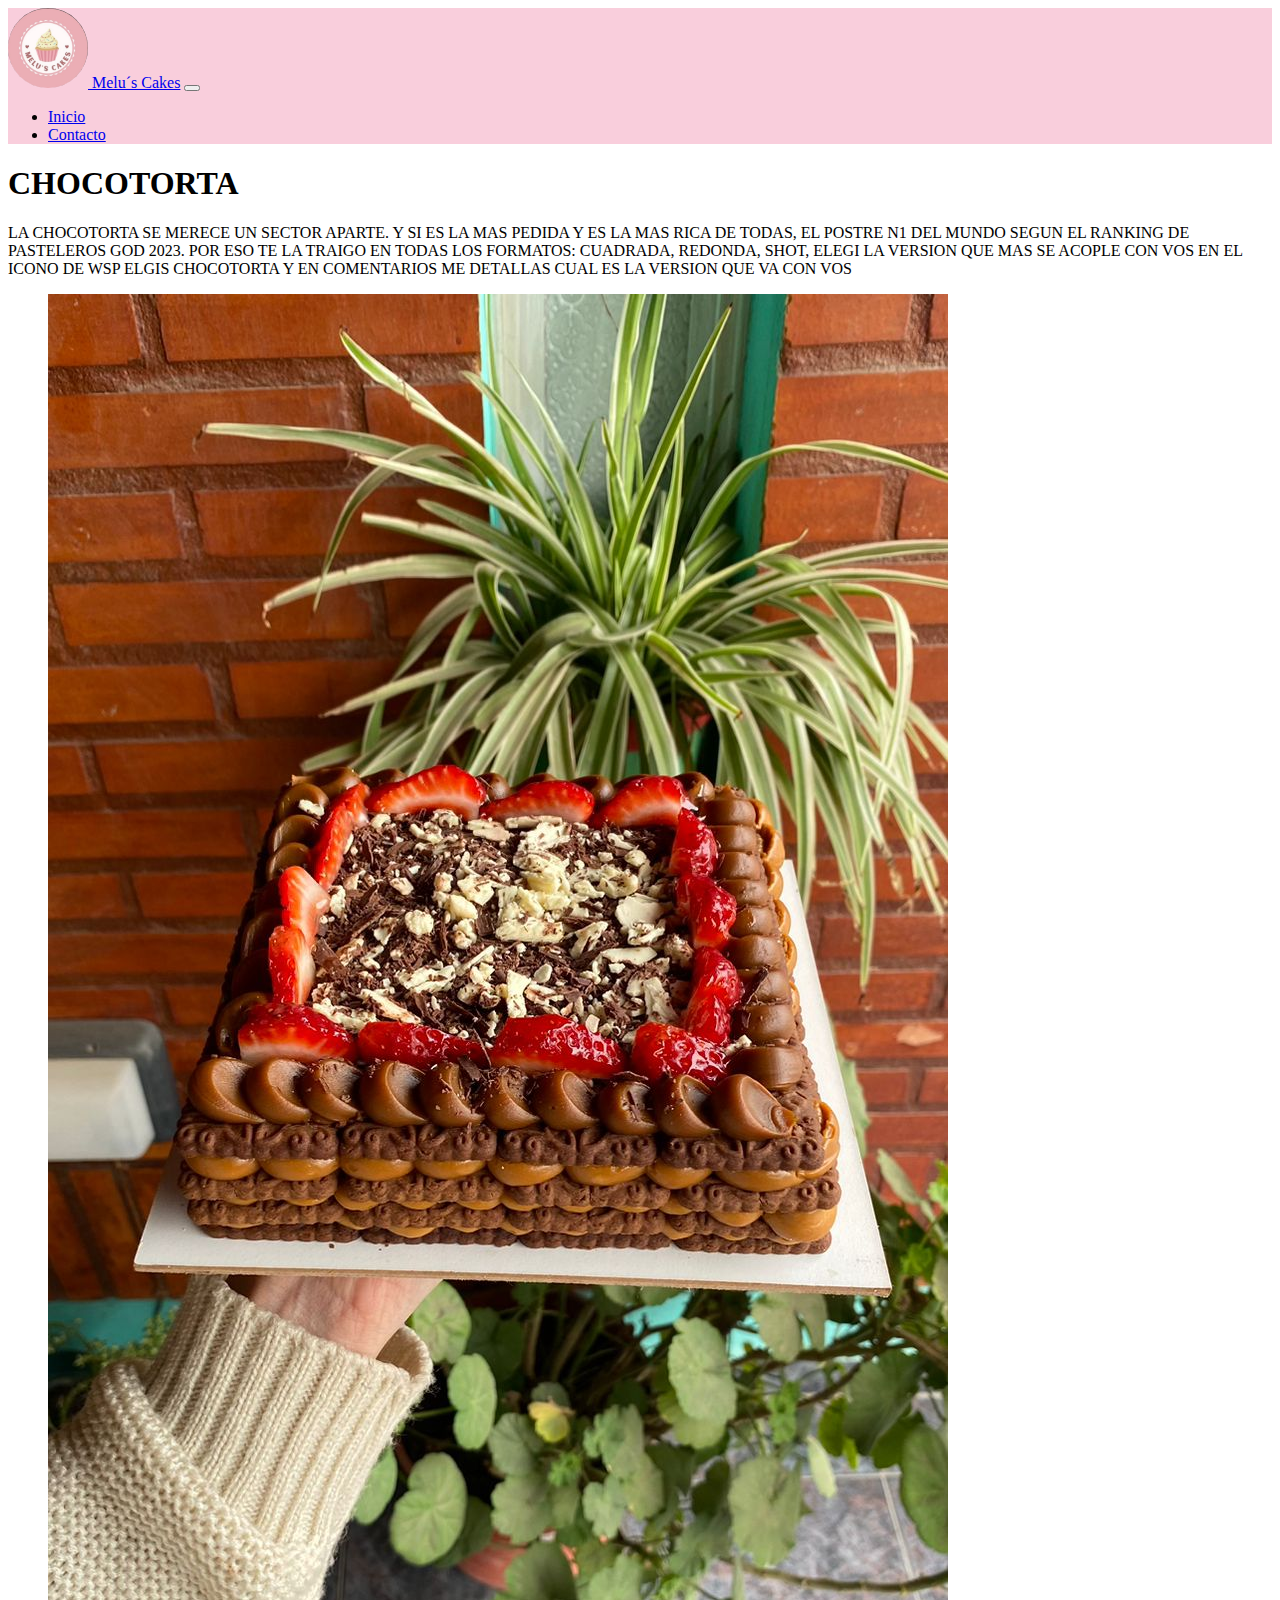
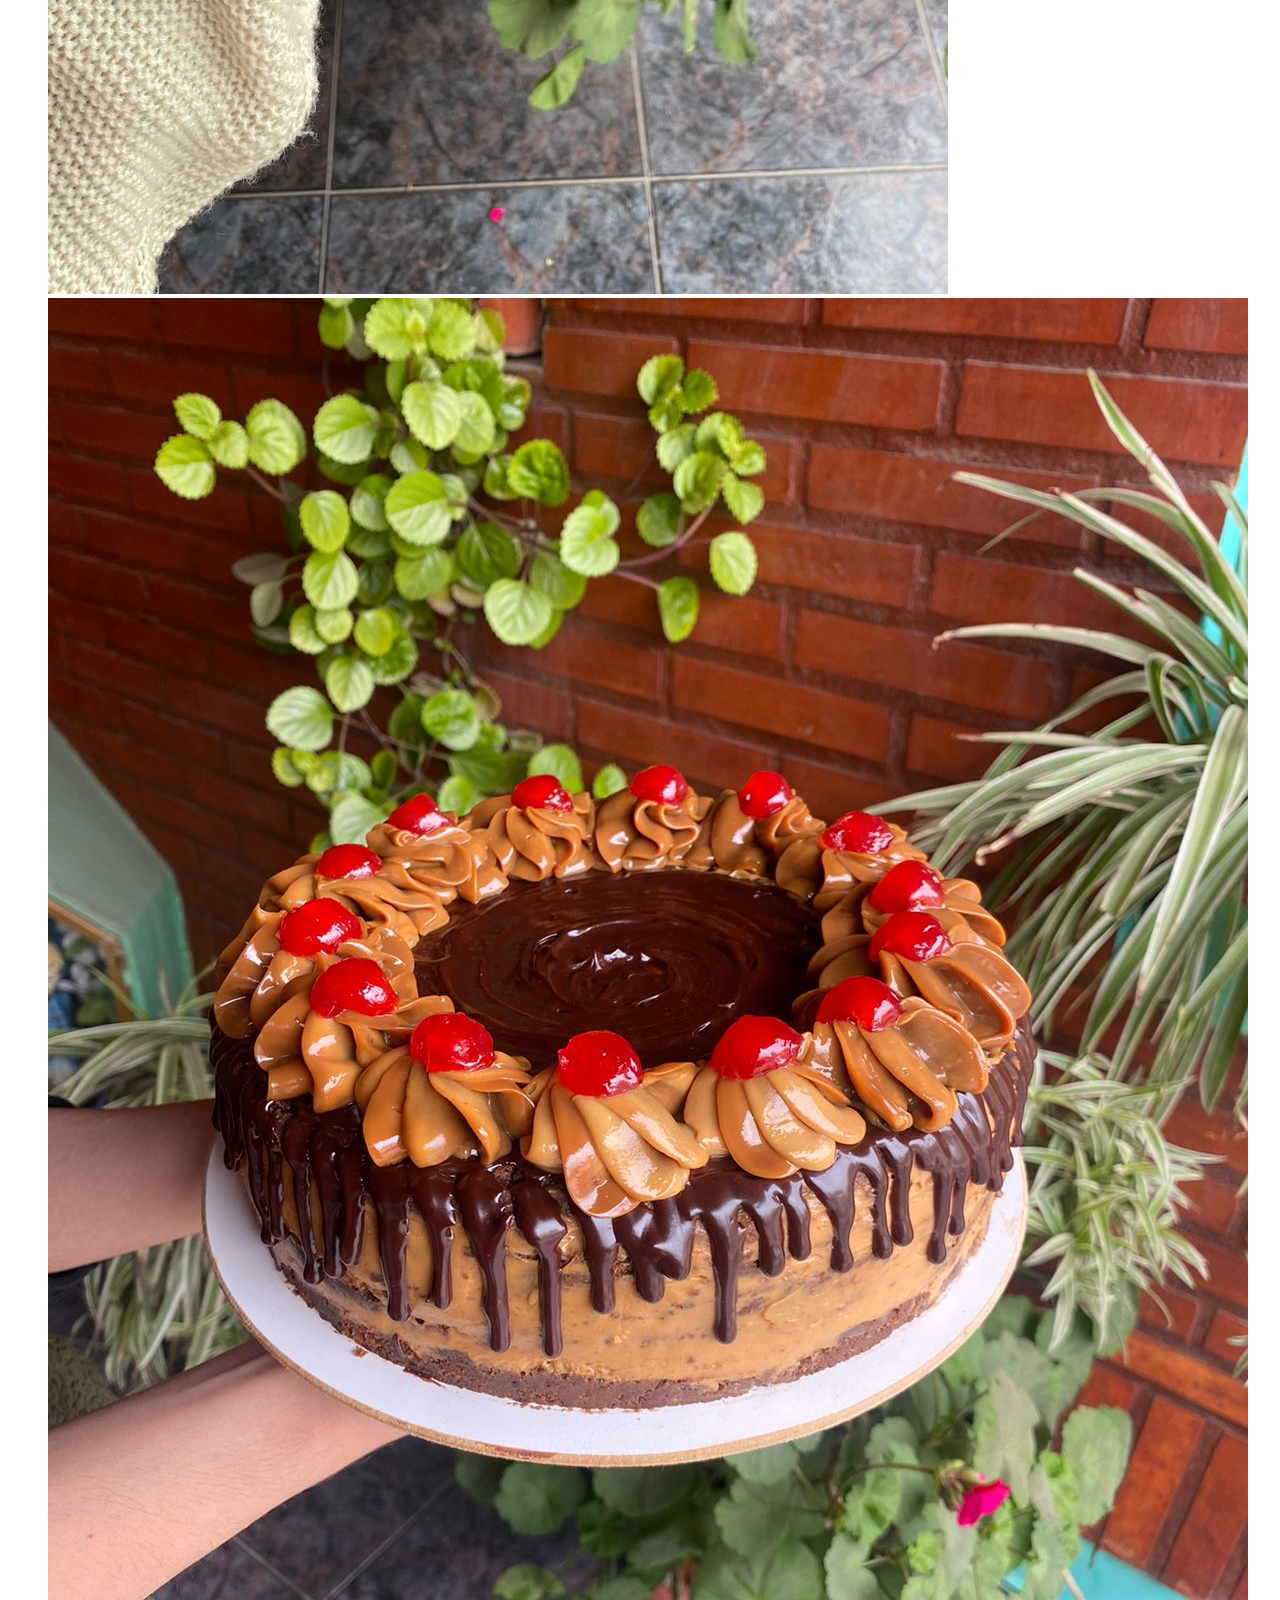
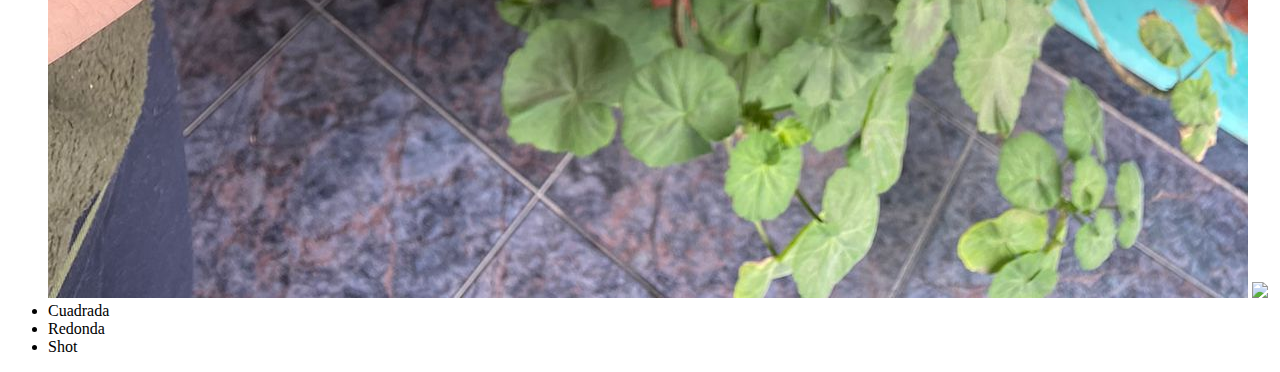
==== HTML/chocotorta.html @ 376d1dde "Contacto listo" ====
<!DOCTYPE html>
<html lang="en">
<head>
    <meta charset="UTF-8">
    <meta name="viewport" content="width=device-width, initial-scale=1.0">
    <title>Chocotorta</title>
    <link href="https://cdn.jsdelivr.net/npm/bootstrap@5.1.3/dist/css/bootstrap.min.css" rel="stylesheet" integrity="sha384-1BmE4kWBq78iYhFldvKuhfTAU6auU8tT94WrHftjDbrCEXSU1oBoqyl2QvZ6jIW3" crossorigin="anonymous">
    <script src="https://cdn.jsdelivr.net/npm/bootstrap@5.1.3/dist/js/bootstrap.bundle.min.js" integrity="sha384-ka7Sk0Gln4gmtz2MlQnikT1wXgYsOg+OMhuP+IlRH9sENBO0LRn5q+8nbTov4+1p" crossorigin="anonymous"></script>
    <link rel="stylesheet" href="/estilos/estilos.css" />

</head>
<header>
    <nav class="navbar navbar-expand-lg navbar-light colornav">
        <div class="container">
            <a class="navbar-brand" href="/index.html"> <img src="/imagenes/logo.jpg" class="logo"> Melu´s Cakes</a>
            <button class="navbar-toggler" type="button" data-bs-toggle="collapse" data-bs-target="#navbarNav" aria-controls="navbarNav" aria-expanded="false" aria-label="Toggle navigation">
            <span class="navbar-toggler-icon"></span>
            </button>
            <div class="collapse navbar-collapse" id="navbarNav">
                <ul class="navbar-nav">
                    <li class="nav-item">
                        <a class="nav-link active" aria-current="page" href="index.html">Inicio</a>
                    </li>
                    <li class="nav-item">
                        <a class="nav-link" href="contacto.html">Contacto</a>
                    </li>                
                </ul>
            </div>
        </div>
    </nav>
</header>
<body>
    <h1>CHOCOTORTA</h1>
    <p>LA CHOCOTORTA SE MERECE UN SECTOR APARTE. Y SI ES LA MAS PEDIDA Y ES LA MAS RICA DE TODAS, EL POSTRE N1 DEL MUNDO SEGUN EL RANKING DE PASTELEROS GOD 2023. POR ESO TE LA TRAIGO EN TODAS LOS FORMATOS: CUADRADA, REDONDA, SHOT, ELEGI LA VERSION QUE MAS SE ACOPLE CON VOS EN EL ICONO DE WSP ELGIS CHOCOTORTA Y EN COMENTARIOS ME DETALLAS CUAL ES LA VERSION QUE VA CON VOS
    </p>    
</body>
<footer>
    <nav>
        <ul>
            <img src="/imagenes/chocotorta cuadrada.jpg">
            <img src="/imagenes/chocotorta redonda.jpg">
            <img src="https://i.pinimg.com/originals/d0/c9/06/d0c906f4e60ee30c376d7b71e659b75f.jpg">

            <li><a>Cuadrada</a></li>     
            <li><a>Redonda</a></li>
            <li><a>Shot</a></li>
        </ul>
    </nav>
</footer>
</html>
---- estilos/estilos.css ----
.logo {
    width: 80px;
    border-radius: 50%;
}

.colornav {
    background-color: rgba(247, 186, 206, 0.712);
}

.fondo {
    background-image: url("/imagenes/fondo.png");
}
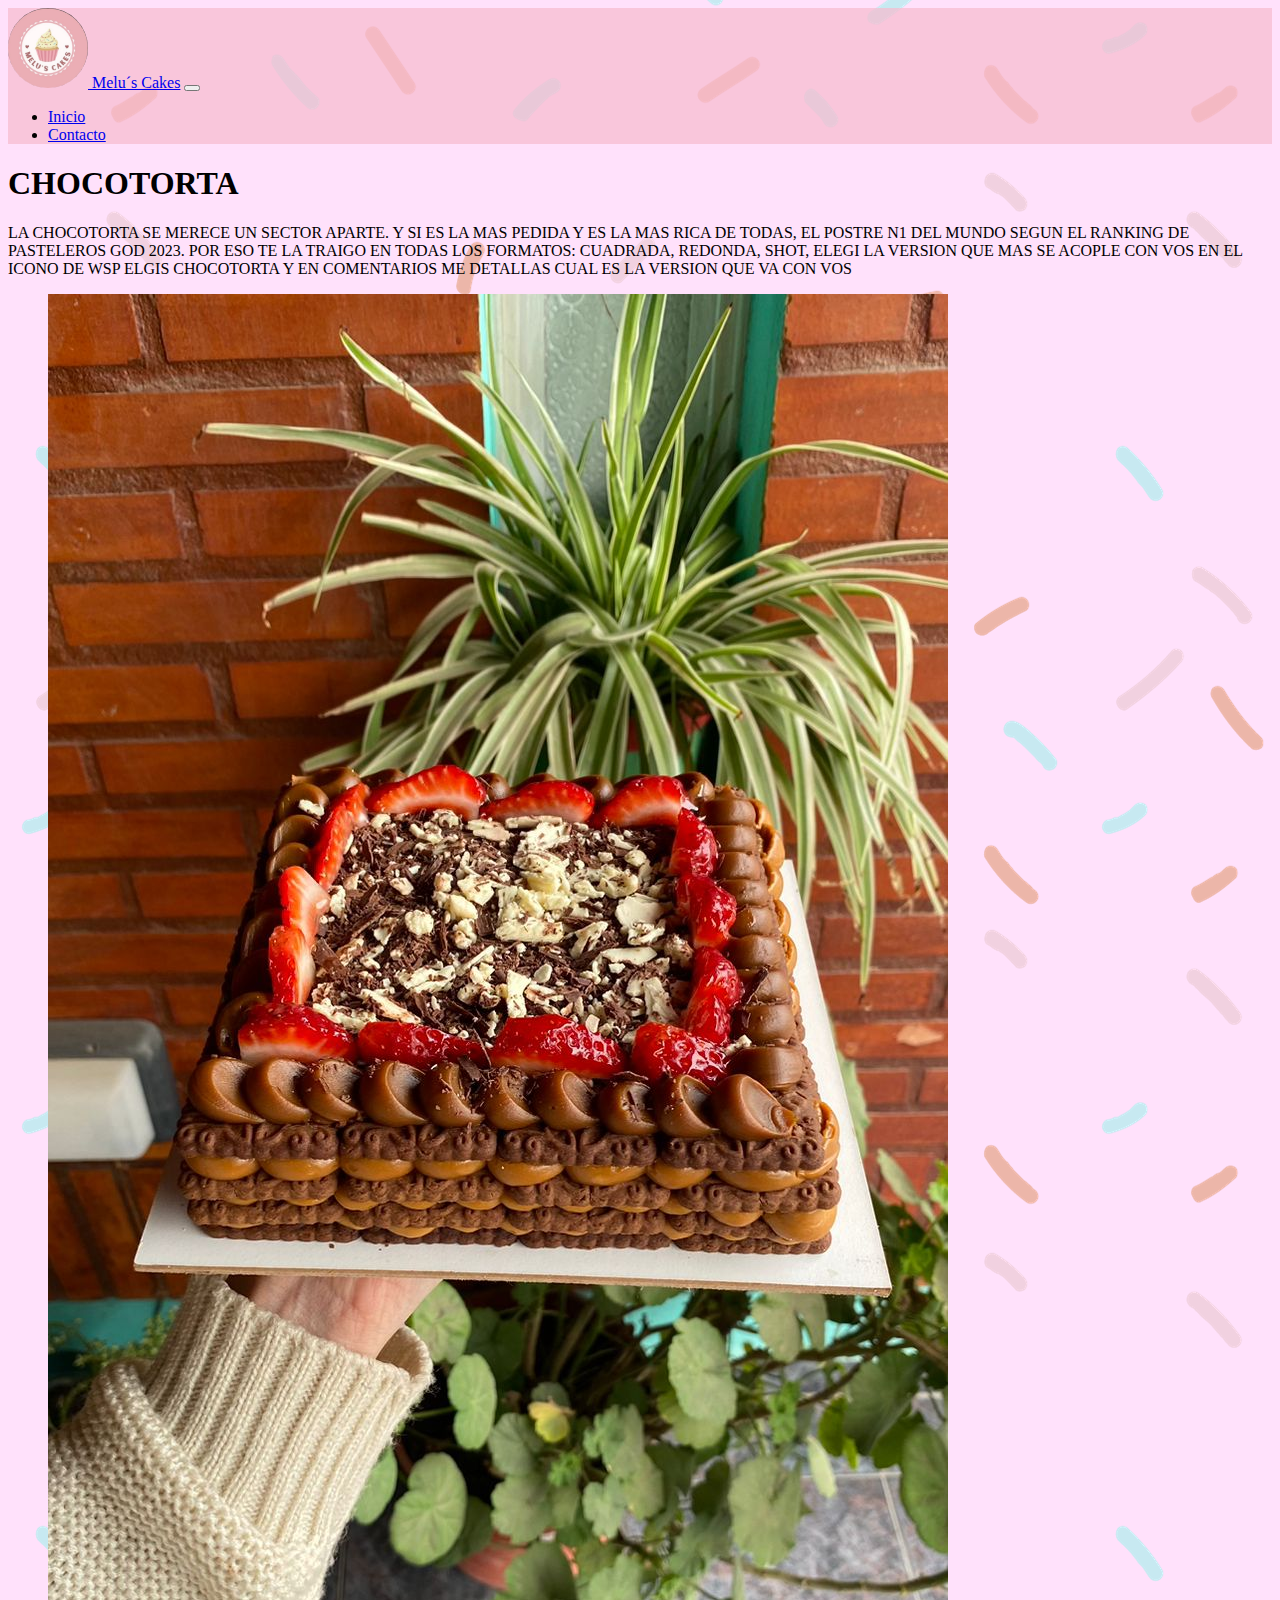
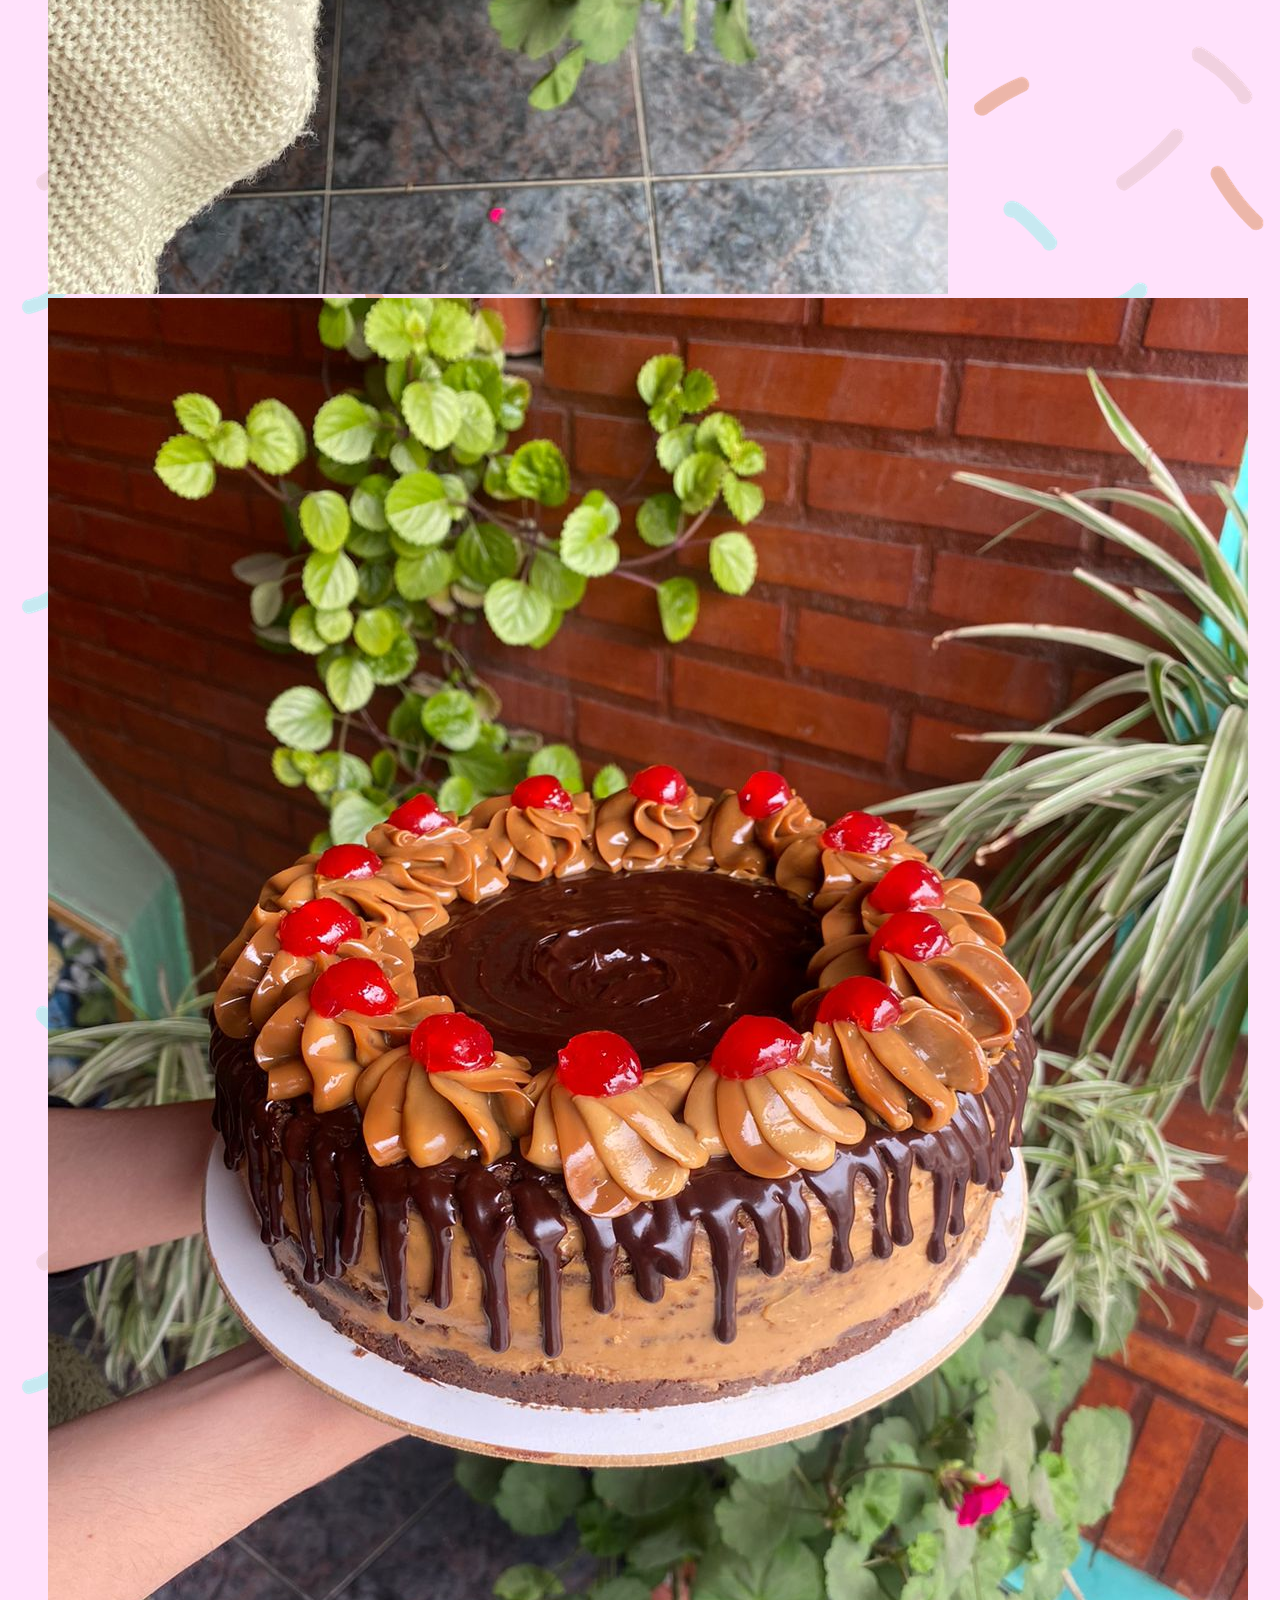
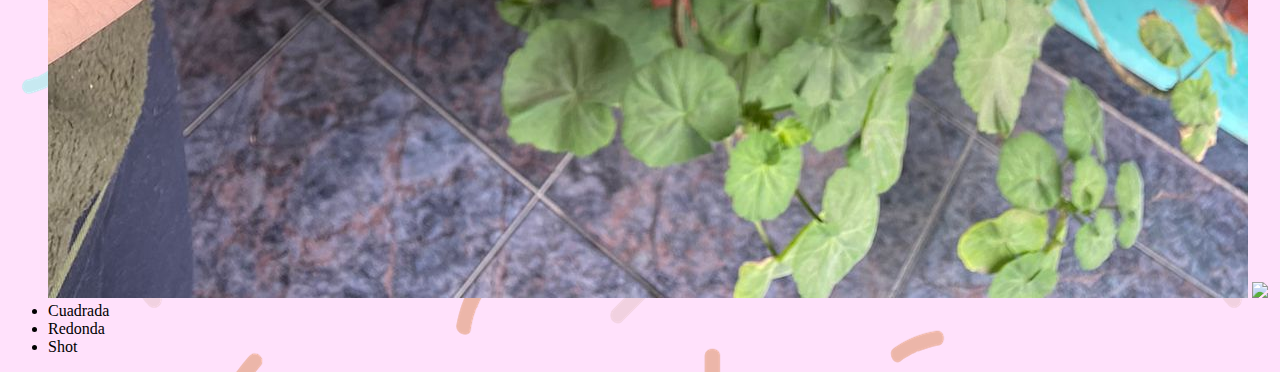
==== commit 7818f6c5: "terminado" ====
--- a/HTML/chocotorta.html
+++ b/HTML/chocotorta.html
@@ -19,7 +19,7 @@
             <div class="collapse navbar-collapse" id="navbarNav">
                 <ul class="navbar-nav">
                     <li class="nav-item">
-                        <a class="nav-link active" aria-current="page" href="index.html">Inicio</a>
+                        <a class="nav-link active" aria-current="page" href="/index.html">Inicio</a>
                     </li>
                     <li class="nav-item">
                         <a class="nav-link" href="contacto.html">Contacto</a>
@@ -29,21 +29,21 @@
         </div>
     </nav>
 </header>
-<body>
-    <h1>CHOCOTORTA</h1>
-    <p>LA CHOCOTORTA SE MERECE UN SECTOR APARTE. Y SI ES LA MAS PEDIDA Y ES LA MAS RICA DE TODAS, EL POSTRE N1 DEL MUNDO SEGUN EL RANKING DE PASTELEROS GOD 2023. POR ESO TE LA TRAIGO EN TODAS LOS FORMATOS: CUADRADA, REDONDA, SHOT, ELEGI LA VERSION QUE MAS SE ACOPLE CON VOS EN EL ICONO DE WSP ELGIS CHOCOTORTA Y EN COMENTARIOS ME DETALLAS CUAL ES LA VERSION QUE VA CON VOS
+<body class="fondo">
+    <h1 class="text-center p-3">CHOCOTORTA</h1>
+    <p class="fw-light container">LA CHOCOTORTA SE MERECE UN SECTOR APARTE. Y SI ES LA MAS PEDIDA Y ES LA MAS RICA DE TODAS, EL POSTRE N1 DEL MUNDO SEGUN EL RANKING DE PASTELEROS GOD 2023. POR ESO TE LA TRAIGO EN TODAS LOS FORMATOS: CUADRADA, REDONDA, SHOT, ELEGI LA VERSION QUE MAS SE ACOPLE CON VOS EN EL ICONO DE WSP ELGIS CHOCOTORTA Y EN COMENTARIOS ME DETALLAS CUAL ES LA VERSION QUE VA CON VOS
     </p>    
 </body>
 <footer>
-    <nav>
-        <ul>
-            <img src="/imagenes/chocotorta cuadrada.jpg">
-            <img src="/imagenes/chocotorta redonda.jpg">
-            <img src="https://i.pinimg.com/originals/d0/c9/06/d0c906f4e60ee30c376d7b71e659b75f.jpg">
+    <nav class="container-fluid">
+        <ul class="row">
+            <img src="/imagenes/chocotorta cuadrada.jpg" class="col-4">
+            <img src="/imagenes/chocotorta redonda.jpg" class="col-4">
+            <img src="https://i.pinimg.com/originals/d0/c9/06/d0c906f4e60ee30c376d7b71e659b75f.jpg" class="col-4">
 
-            <li><a>Cuadrada</a></li>     
-            <li><a>Redonda</a></li>
-            <li><a>Shot</a></li>
+            <li class="col-4"><a>Cuadrada</a></li>     
+            <li class="col-4"><a>Redonda</a></li>
+            <li class="col-4"><a>Shot</a></li>
         </ul>
     </nav>
 </footer>
--- a/estilos/estilos.css
+++ b/estilos/estilos.css
@@ -9,4 +9,4 @@
 
 .fondo {
     background-image: url("/imagenes/fondo.png");
-}+}
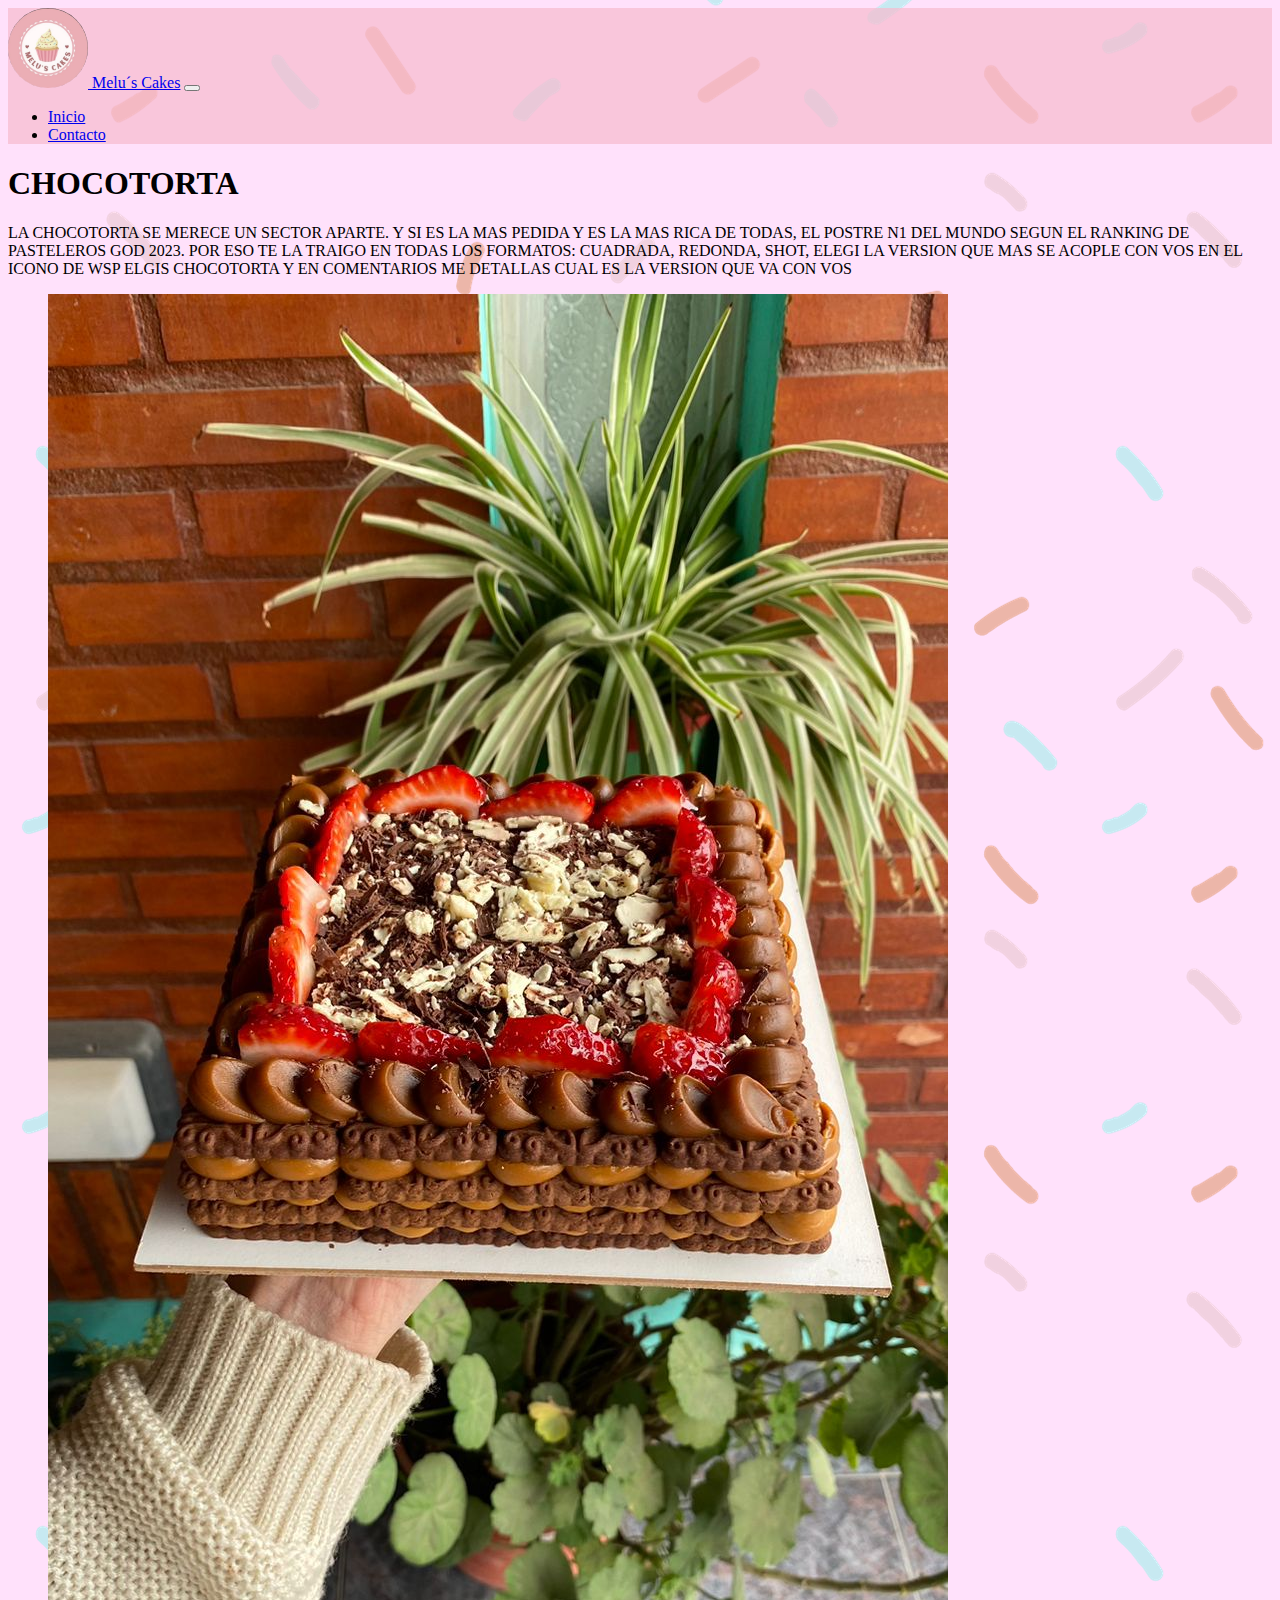
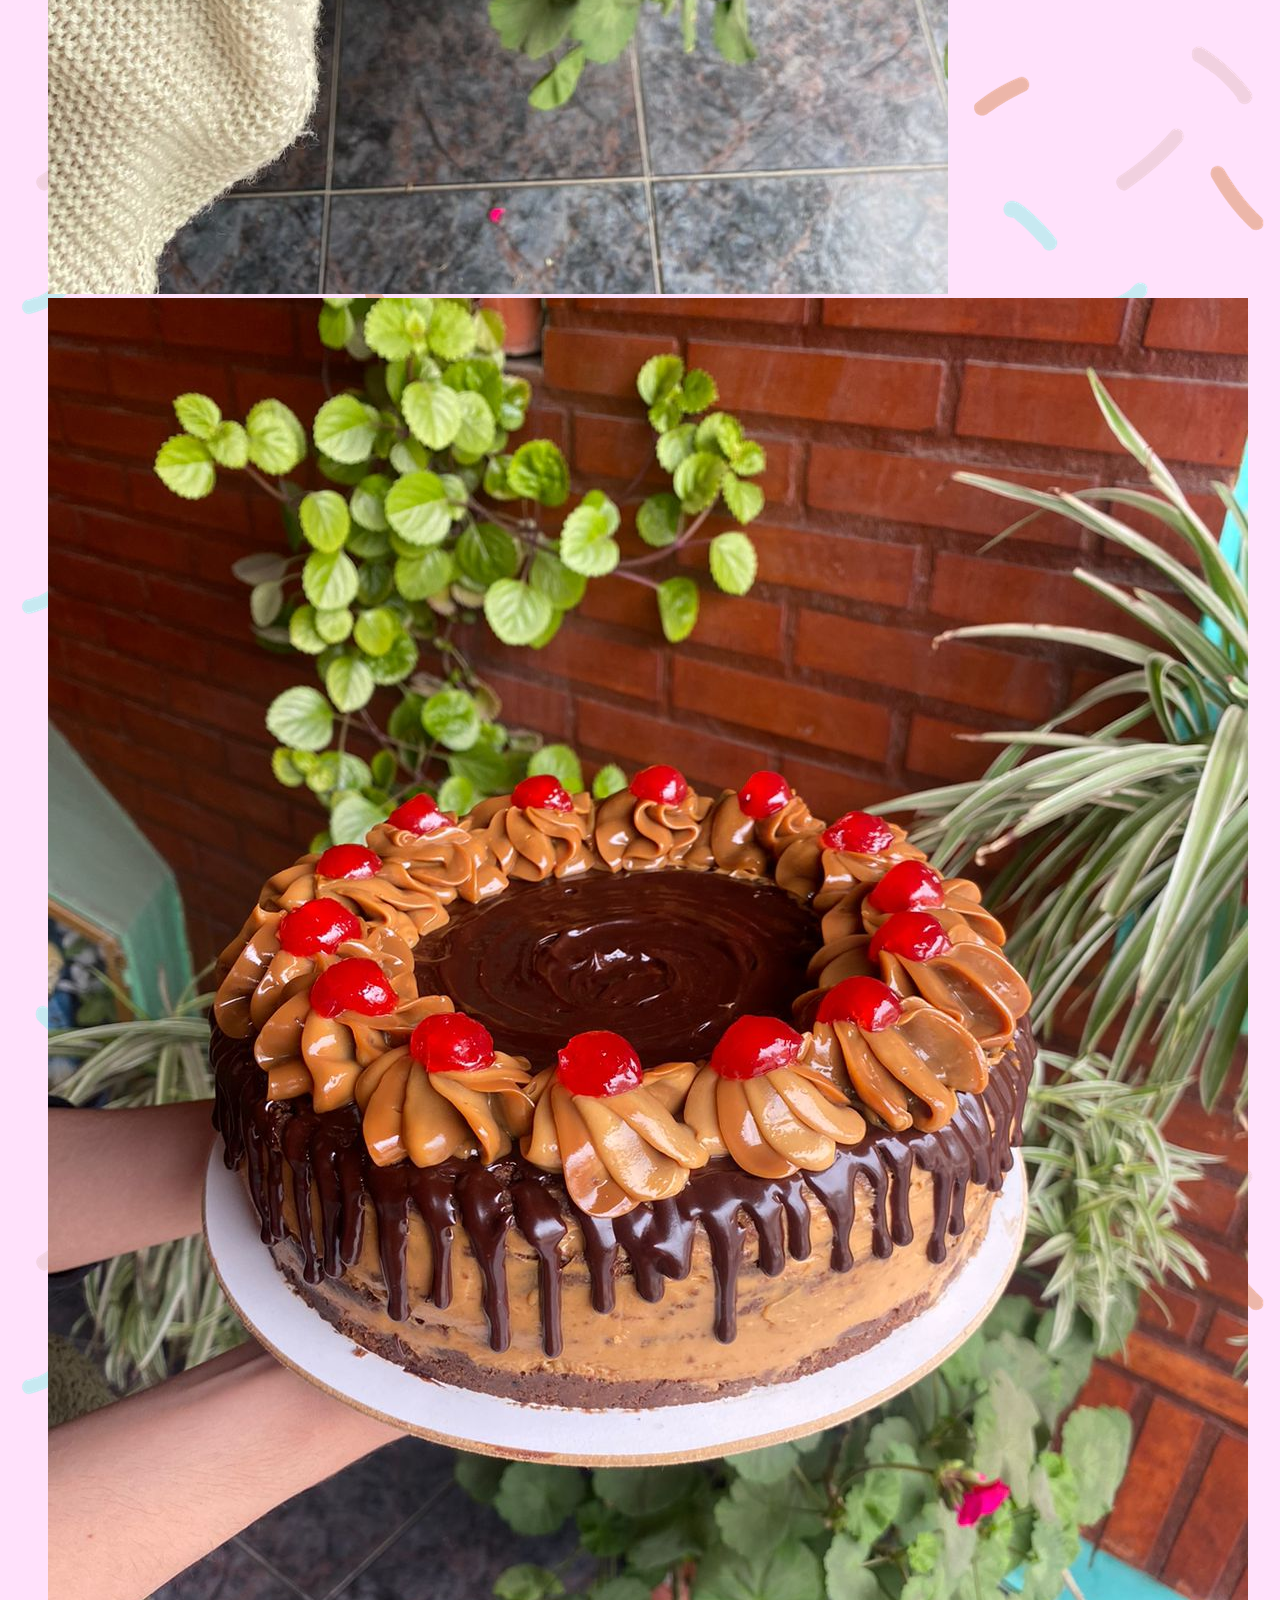
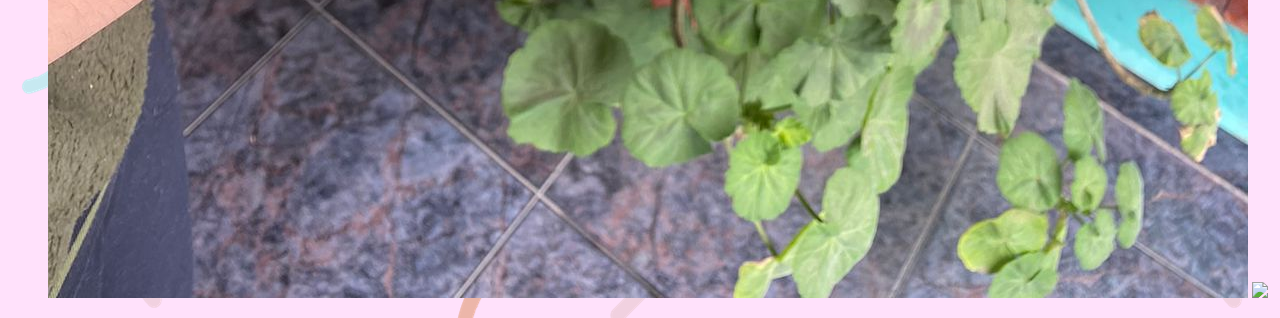
==== commit 0e1cbe2a: "correcciones htmls" ====
--- a/HTML/chocotorta.html
+++ b/HTML/chocotorta.html
@@ -6,7 +6,7 @@
     <title>Chocotorta</title>
     <link href="https://cdn.jsdelivr.net/npm/bootstrap@5.1.3/dist/css/bootstrap.min.css" rel="stylesheet" integrity="sha384-1BmE4kWBq78iYhFldvKuhfTAU6auU8tT94WrHftjDbrCEXSU1oBoqyl2QvZ6jIW3" crossorigin="anonymous">
     <script src="https://cdn.jsdelivr.net/npm/bootstrap@5.1.3/dist/js/bootstrap.bundle.min.js" integrity="sha384-ka7Sk0Gln4gmtz2MlQnikT1wXgYsOg+OMhuP+IlRH9sENBO0LRn5q+8nbTov4+1p" crossorigin="anonymous"></script>
-    <link rel="stylesheet" href="/estilos/estilos.css" />
+    <link rel="stylesheet" href="/estilos/css/estilos.css" />
 
 </head>
 <header>
@@ -19,7 +19,7 @@
             <div class="collapse navbar-collapse" id="navbarNav">
                 <ul class="navbar-nav">
                     <li class="nav-item">
-                        <a class="nav-link active" aria-current="page" href="/index.html">Inicio</a>
+                        <a class="nav-link" aria-current="page" href="/index.html">Inicio</a>
                     </li>
                     <li class="nav-item">
                         <a class="nav-link" href="contacto.html">Contacto</a>
@@ -35,15 +35,11 @@
     </p>    
 </body>
 <footer>
-    <nav class="container-fluid">
+    <nav>
         <ul class="row">
-            <img src="/imagenes/chocotorta cuadrada.jpg" class="col-4">
-            <img src="/imagenes/chocotorta redonda.jpg" class="col-4">
-            <img src="https://i.pinimg.com/originals/d0/c9/06/d0c906f4e60ee30c376d7b71e659b75f.jpg" class="col-4">
-
-            <li class="col-4"><a>Cuadrada</a></li>     
-            <li class="col-4"><a>Redonda</a></li>
-            <li class="col-4"><a>Shot</a></li>
+            <img src="/imagenes/chocotorta cuadrada.jpg" class="col-md-4 col-sm-6">
+            <img src="/imagenes/chocotorta redonda.jpg" class="col-md-4 col-sm-6">
+            <img src="https://i.pinimg.com/originals/d0/c9/06/d0c906f4e60ee30c376d7b71e659b75f.jpg" class="col-md-4 col-sm-6">           
         </ul>
     </nav>
 </footer>
--- a/estilos/css/estilos.css
+++ b/estilos/css/estilos.css
@@ -0,0 +1,32 @@
+/* line 1, ../PreEntrega2Solis/estilos/sass/estilos.scss */
+.logo {
+  width: 80px;
+  border-radius: 50%;
+}
+
+/* line 6, ../PreEntrega2Solis/estilos/sass/estilos.scss */
+.colornav {
+  background-color: rgba(247, 186, 206, 0.712);
+}
+
+/* line 10, ../PreEntrega2Solis/estilos/sass/estilos.scss */
+.fondo {
+  background-image: url("/imagenes/fondo.png");
+}
+
+/* line 15, ../PreEntrega2Solis/estilos/sass/estilos.scss */
+footer h1 {
+  margin-left: 15px;
+}
+
+/* line 18, ../PreEntrega2Solis/estilos/sass/estilos.scss */
+footer h2 {
+  color: #fa7e93;
+}
+
+/* line 21, ../PreEntrega2Solis/estilos/sass/estilos.scss */
+footer p {
+  font-size: 18px;
+}
+
+/*# sourceMappingURL=estilos.css.map */